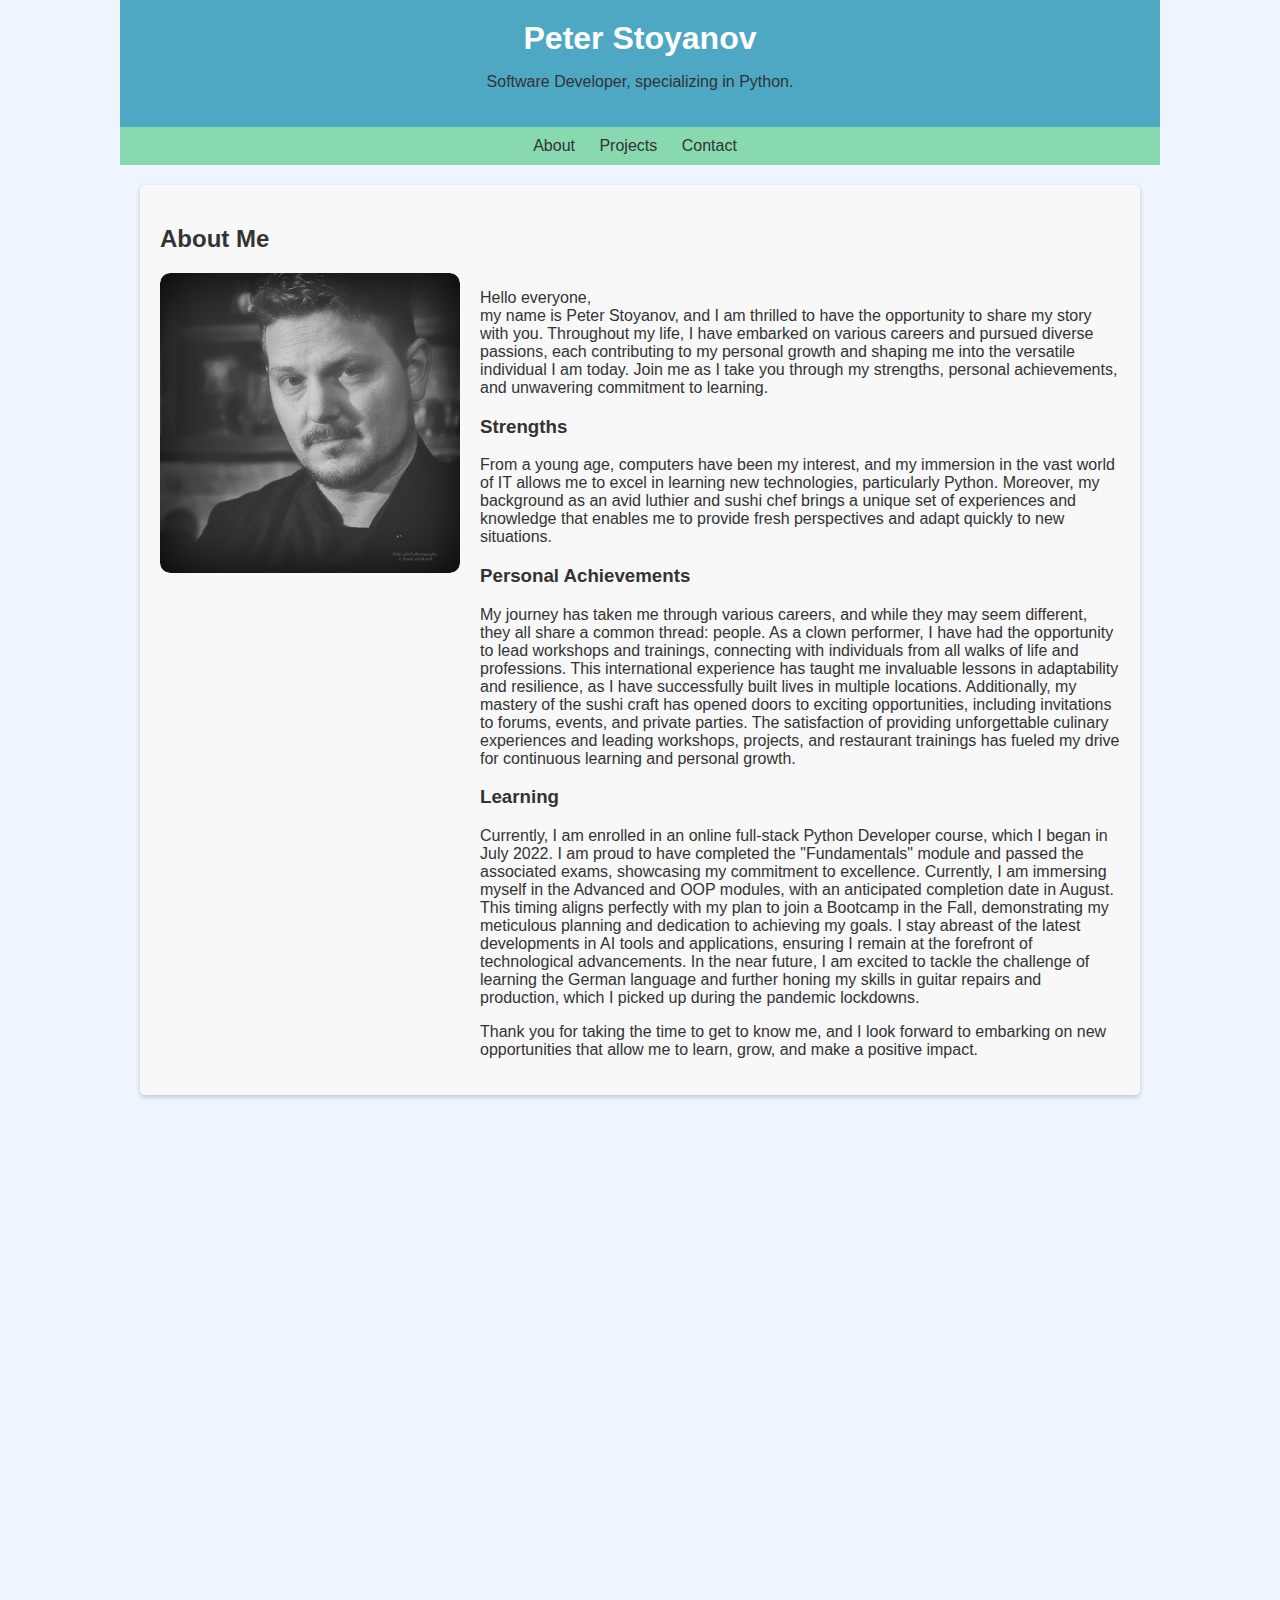
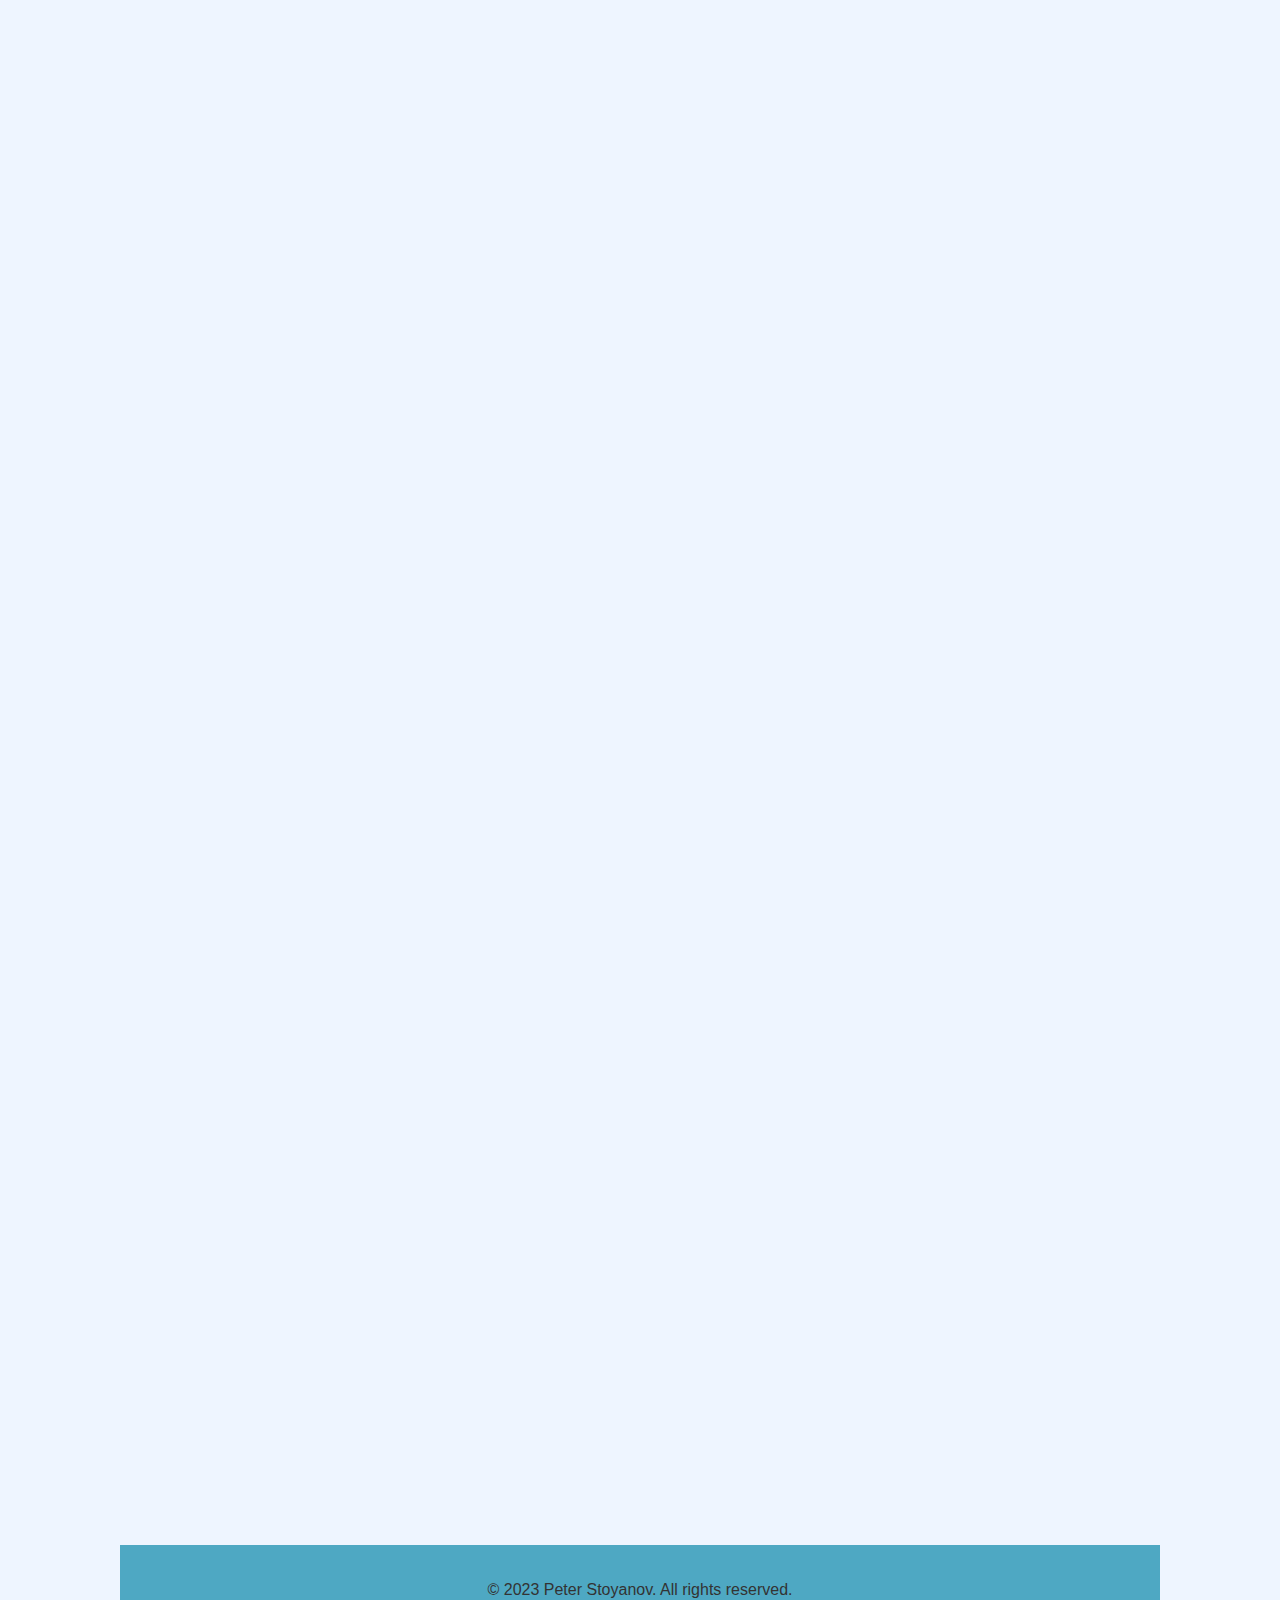
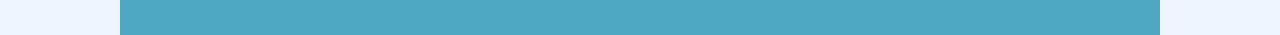
==== index.html @ 0bb3aa5d "Working on my portfolio" ====
<!DOCTYPE html>
<html xmlns="http://www.w3.org/1999/html">
<head>
    <title>Peter Stoyanov - Portfolio</title>
    <style>
    body {
  font-family: Arial, sans-serif;
  margin: 0;
  padding: 0;
  background-color: #eef5ff; /* Light blue background */
  color: #333;
  overflow-x: hidden;
  margin-left: 120px;
  margin-right: 120px;
}

header {
  background-color: #4ea8c3; /* Deep blue header background */
  padding: 20px;
  text-align: center;
  transition: background-color 0.5s;
}

h1 {
  margin: 0;
  color: #fff;
  transition: color 0.5s;
}

nav {
  background-color: #88d8b0;
  padding: 10px;
  transition: background-color 0.5s;
  position: sticky;
  top: 0;
  z-index: 999;
  display: flex;
  justify-content: center;
}

nav ul {
  list-style-type: none;
  margin: 0;
  padding: 0;
}

nav ul li {
  display: inline-block;
  margin-right: 10px;
}

nav ul li a {
  color: #333;
  text-decoration: none;
  padding: 5px;
  transition: color 0.5s;
}

section {
  padding: 20px;
  margin: 20px;
  background-color: #f8f8f8;
  border-radius: 5px;
  opacity: 0;
  transform: translateY(20px);
  transition: opacity 0.5s, transform 0.5s;
  box-shadow: 0 2px 5px rgba(0, 0, 0, 0.2);
}

h2 {
  color: #333;
}

footer {
  background-color: #4ea8c3; /* Deep blue footer background */
  padding: 20px;
  text-align: center;
  transition: background-color 0.7s;
}
.about-content {
  display: flex;
  align-items: flex-start;
}

.about-img {
  display: block;
  margin: 0 auto;
  max-width: 300px;
  position: relative;
  overflow: hidden;
  flex: 0 0 auto;
  margin-right: 20px;
  width: 100%;
  border-radius: 10px;
}


.about-text {
  flex: 1 1 auto;
}

.about-img::after {
  content: "";
  position: absolute;
  top: 0;
  left: 0;
  right: 0;
  bottom: 0;
  background-image: linear-gradient(to bottom right, rgba(255, 255, 255, 0.2), rgba(255, 255, 255, 0.2));
  filter: blur(30px);
  z-index: 1;
}

.about-img img {
  display: block;
  width: 100%;
  border-radius: 10px; /* Adjust the border-radius value to control the roundness of the edges */
}

.fade-in {
  opacity: 1;
  transform: translateY(0);
}

.project-content {
  display: flex;
  flex-direction: column;
  justify-content: center;
  align-items: center;
  text-align: center;
}

html {
  scroll-behavior: smooth;
}







    </style>
</head>
<body>
<header>
    <h1>Peter Stoyanov</h1>
    <p>Software Developer, specializing in Python.</p>
</header>

<nav>
    <ul>
        <li><a href="#about">About</a></li>
        <li><a href="#projects">Projects</a></li>
        <li><a href="#contact">Contact</a></li>
    </ul>
</nav>

<section id="about" style="text-align: left;">
    <h2>About Me</h2>

    <div class="about-content">
        <div class="about-img">
            <img src="peter_photo_clone.jpg" alt="Peter Stoyanov">
        </div>
        <div class="about-text">
            <p>
                Hello everyone,<br>
                my name is Peter Stoyanov, and I am thrilled to have the opportunity to share my story
                with you.
                Throughout my life, I have embarked on various careers and pursued diverse passions, each contributing
                to my
                personal growth and shaping me into the versatile individual I am today. Join me as I take you through
                my
                strengths, personal achievements, and unwavering commitment to learning.
            </p>
            <h3>Strengths</h3>
            <p>
                From a young age, computers have been my interest, and my immersion in the vast world of IT allows me to
                excel
                in learning new technologies, particularly Python. Moreover, my background as an avid luthier and sushi
                chef
                brings a unique set of experiences and knowledge that enables me to provide fresh perspectives and adapt
                quickly
                to new situations.
            </p>
            <h3>Personal Achievements</h3>
            <p>
                My journey has taken me through various careers, and while they may seem different, they all share a
                common
                thread: people. As a clown performer, I have had the opportunity to lead workshops and trainings,
                connecting
                with individuals from all walks of life and professions. This international experience has taught me
                invaluable
                lessons in adaptability and resilience, as I have successfully built lives in multiple locations.
                Additionally,
                my mastery of the sushi craft has opened doors to exciting opportunities, including invitations to
                forums,
                events, and private parties. The satisfaction of providing unforgettable culinary experiences and
                leading
                workshops, projects, and restaurant trainings has fueled my drive for continuous learning and personal
                growth.
            </p>
            <h3>Learning</h3>
            <p>
                Currently, I am enrolled in an online full-stack Python Developer course, which I began in July 2022. I
                am proud
                to have completed the "Fundamentals" module and passed the associated exams, showcasing my commitment to
                excellence. Currently, I am immersing myself in the Advanced and OOP modules, with an anticipated
                completion
                date in August. This timing aligns perfectly with my plan to join a Bootcamp in the Fall, demonstrating
                my
                meticulous planning and dedication to achieving my goals. I stay abreast of the latest developments in
                AI tools
                and applications, ensuring I remain at the forefront of technological advancements. In the near future,
                I am
                excited to tackle the challenge of learning the German language and further honing my skills in guitar
                repairs
                and production, which I picked up during the pandemic lockdowns.
            </p>
            <p>
                Thank you for taking the time to get to know me, and I look forward to embarking on new opportunities
                that allow
                me to learn, grow, and make a positive impact.
            </p>
        </div>
    </div>
</section>


<section id="projects">
    <h2>Projects</h2>

    <div class="project">
        <div class="project-content">
            <img src="pong_thumbnail_photo.png" alt="Project 1 Thumbnail" width="400" height="400">
            <h3>The Game of Pong</h3>
        </div>
        <p>
            <strong>Description:</strong><br>
            The Pong game you shared is a simple implementation of the classic Pong game using Python and the Turtle
            graphics library.
        </p>
        <p>
            <strong>Libraries Used:</strong> <br>
            <strong>Turtle:</strong><br> The Turtle library is a built-in Python library that provides a simple way to
            create graphics and animations. It is used in this game to create the game window, paddles, ball, and handle
            the game's animation and movement.<br><br>
            <strong>OS:</strong> <br>The OS library is used to manage the sounds in the game.<br><br>
        </p>
        <p>
            <strong>Techniques Employed:</strong><br><br>
            <strong>Game Loop:</strong><br>
            The main game loop is a while loop that continuously updates the game state and
            handles user input. It ensures that the game runs smoothly by updating the positions of the paddles and
            ball, detecting collisions, and updating the scores.<br><br>
            <strong>Keyboard Input:</strong><br>
            The game captures keyboard input using the wn.onkeypress() function from
            the Turtle library.<br>
            <br>
            <strong>Collision Detection:</strong><br>
            The game checks for collisions between the ball and the paddles, as well as the ball and the top/bottom
            boundaries of the game window. This allows the ball to bounce off the paddles and walls.<br><br>
            <strong>Score Tracking:</strong><br>
            The game keeps track of the score for each player (Player A and Player B)
            using the score_a and score_b variables. The scores are displayed on the screen using the Turtle library's
            pen object.<br><br>
            <strong>Sound Effects:</strong> The game incorporates sound effects using the os.system() function to play
            audio files when certain events occur, such as the ball hitting the paddles, scoring points, or the game
            ending.<br>
        </p>

        <p>
            To play the game, follow these steps:<br><br>
        <ol>
            <li>Install PyCharm: PyCharm is an Integrated Development Environment (IDE) for Python. You can download and
                install PyCharm from the official website <a href="https://www.jetbrains.com/pycharm/">here</a>. Choose
                the appropriate version for your operating system and follow the installation instructions.
            </li>
            <br>
            <li>Install Python: Python is the programming language used to run the game. You can download Python from
                the official Python website <a href="https://www.python.org/">here</a>. Choose the latest stable version
                for your operating system and follow the installation instructions.
            </li>
            <br>
            <li>Install the required libraries: The game requires the Turtle library, which is a built-in library in
                Python. There is no need to install it separately.
            </li>
            <br>
            <li>Open the game in PyCharm: Once you have PyCharm and Python installed, open PyCharm and create a new
                Python project. Copy the code for the Pong game into a new Python file in your project.
            </li>
            <br>
            <li>Run the game: In PyCharm, click the Run button or press the designated hotkey to run the game. The game
                window should open, and you can start playing by using the keyboard controls specified in the code.
            </li>
        </ol>
        </p>
        <a href="https://github.com/PeterStoyanov83/PONG" target="_blank">Link to the GitHub source code</a>
    </div>
    <hr style="border: none; border-top: 2px solid #ccc; margin: 20px 0;">
    <div class="project">
        <div class="project-content">
            <img src="rpsls_game_thumbnail.png" alt="Project 2 Thumbnail" width="400" height="400">
            <h3>Rock Paper Scissors Lizard Spock</h3>
        </div>
        <p>
            <strong>Description:</strong><br>
            The Rock Paper Scissors Lizard Spock game is an expanded version of the classic Rock Paper Scissors
            game, adding two additional options: Lizard and Spock. This game allows you to compete against the
            computer by choosing one of the available moves and seeing who wins based on the rules of the game.
        </p>
        <p>
            <strong>Libraries Used:</strong><br>
            <strong>termcolor:</strong> The termcolor library is used to add colored output to the terminal. It
            provides functions like `colored()` and `cprint()` to print text in different colors. It is used in this
            game to enhance the visual display of the game results.
        </p>
        <p>
            <strong>Techniques Employed:</strong><br>
            <strong>Random Number Generation:</strong> The `random` module is used to generate a random number
            between 1 and 5, representing the computer's move. This ensures a random selection of moves for the
            computer.<br>
            <strong>Dictionary Lookup:</strong> A dictionary is used to map the generated random number to the
            corresponding move (Rock, Paper, Scissors, Lizard, or Spock). This lookup technique allows for efficient and
            concise retrieval of the computer's move.<br>
            <strong>Conditional Statements:</strong> The game uses conditional statements (if-elif-else) to determine
            the
            outcome of each round based on the chosen moves. It compares the player's move and the computer's move to
            determine the winner or if it's a draw.<br>
            <strong>Score Tracking:</strong> The game keeps track of the player's and computer's points using the
            `PLAYER_POINTS` and `COMPUTER_POINTS` variables. Points are incremented based on the outcome of each
            round.<br>
            <strong>User Input:</strong> The game prompts the player to choose a move by entering a command (r, p, s, l,
            o)
            corresponding to Rock, Paper, Scissors, Lizard, or Spock. The `input()` function is used to capture the
            user's input.<br>
        </p>
        <p>
            To play the game, follow these steps:<br>
            1. Run the Python script in your preferred Python environment.<br>
            2. The game will prompt you to choose a move by entering the corresponding command (r, p, s, l, o).<br>
            3. The computer will randomly select a move.<br>
            4. The game will display the computer's move and determine the winner or if it's a draw.<br>
            5. The player's and computer's points will be updated based on the outcome.<br>
            6. You can choose to play another round by entering 'y' or exit the game by entering 'n'.<br>
        </p>
        <a href="https://github.com/PeterStoyanov83/RockPaperSissorsLizardSpock" target="_blank">Link to the GitHub
            source code</a>
    </div>
    <hr style="border: none; border-top: 2px solid #ccc; margin: 20px 0;">

    <div class="project">
        <div class="project-content">
            <img src="basic_calc_thumbnail.png" alt="Calculator Machine Thumbnail" width="400" height="400">
            <h3>Calculator Machine</h3>
        </div>
        <p>
            <strong>Description:</strong><br>
            The Calculator Machine is a simple command-line calculator program that allows users to perform basic
            arithmetic operations such as addition, subtraction, multiplication, and division. It was created by Peter
            Stoyanov and inspired by the SoftUni Fundamentals course taught by lecturer M. Zahariev.
        </p>
        <p>
            <strong>To use the Calculator Machine, follow these steps:</strong>
        </p>
        <ol>
            <li>Run the Python script in your preferred Python environment.</li>
            <li>Choose one of the available options:</li>
            <ul>
                <li>1 - Addition</li>
                <li>2 - Subtraction</li>
                <li>3 - Multiplication</li>
                <li>4 - Division</li>
                <li>5 - Exit</li>
            </ul>
            <li>Enter the first number.</li>
            <li>Enter the second number.</li>
            <li>The program will perform the selected operation and display the result.</li>
            <li>Repeat the process or choose option 5 to exit the program.</li>
        </ol>
        <a href="https://github.com/PeterStoyanov83/basic_calculator" target="_blank">Link to the GitHub source code</a>
    </div>
</section>

<section id="contact">
    <h2>Contact Me</h2>
    <p class="fade-in">
        Peter Stoyanov<br><br>
        Email: peterstoyanov83@gmail.com<br>

    </p>
</section>

<footer>
    <p>&copy; 2023 Peter Stoyanov. All rights reserved.</p>
</footer>

<script>
    function fadeInElements() {
      const sections = document.querySelectorAll("section");

      sections.forEach(section => {
        const sectionTop = section.getBoundingClientRect().top;

        if (sectionTop < window.innerHeight * 0.8) {
          section.classList.add("fade-in");
        }
      });
    }

    window.addEventListener("scroll", fadeInElements);
    window.addEventListener("load", fadeInElements);







</script>
</body>
</html>
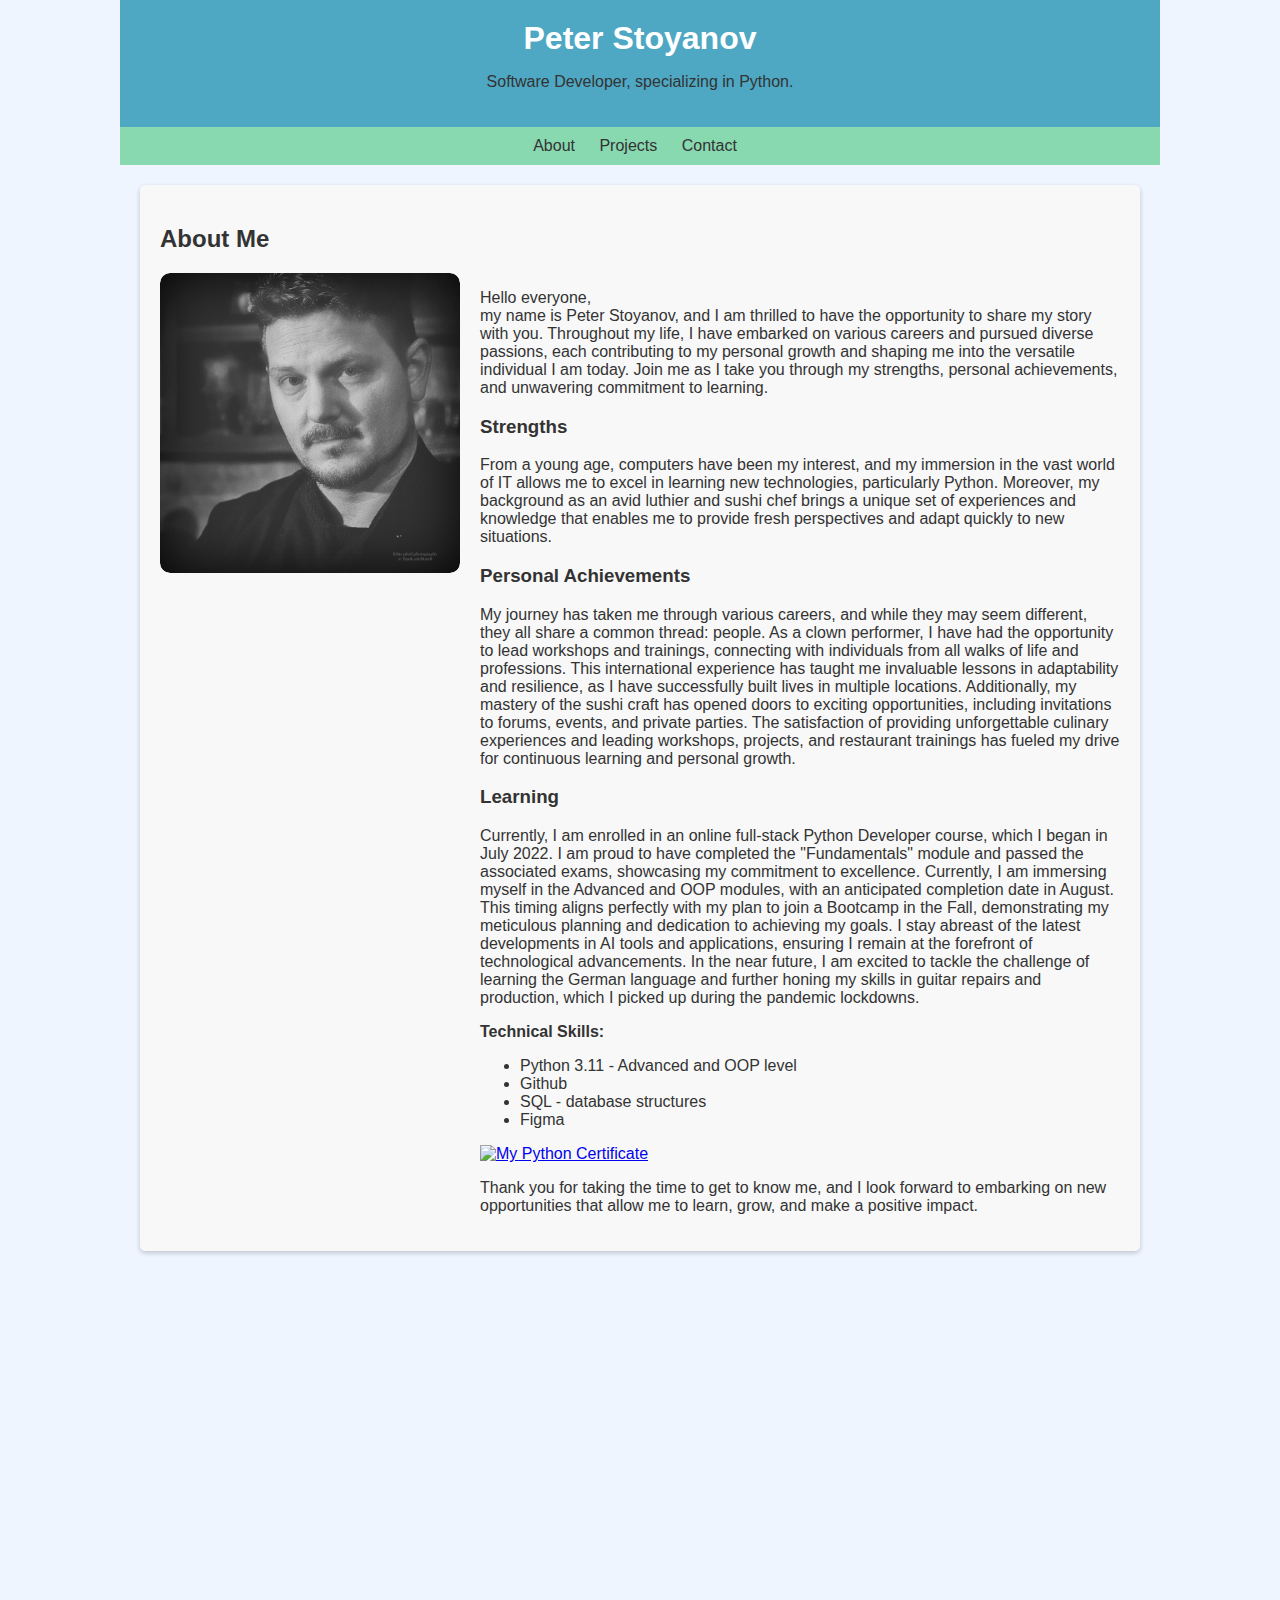
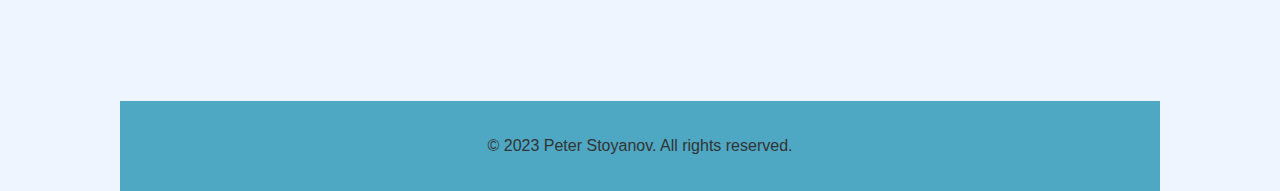
==== commit 9fd6153c: "Working on my portfolio" ====
--- a/index.html
+++ b/index.html
@@ -133,6 +133,9 @@
 html {
   scroll-behavior: smooth;
 }
+
+
+
 
 
 
@@ -204,25 +207,38 @@
             <h3>Learning</h3>
             <p>
                 Currently, I am enrolled in an online full-stack Python Developer course, which I began in July 2022. I
-                am proud
-                to have completed the "Fundamentals" module and passed the associated exams, showcasing my commitment to
+                am proud to have completed the "Fundamentals" module and passed the associated exams, showcasing my
+                commitment to
                 excellence. Currently, I am immersing myself in the Advanced and OOP modules, with an anticipated
-                completion
-                date in August. This timing aligns perfectly with my plan to join a Bootcamp in the Fall, demonstrating
-                my
+                completion date in August. This timing aligns perfectly with my plan to join a Bootcamp in the Fall,
+                demonstrating my
                 meticulous planning and dedication to achieving my goals. I stay abreast of the latest developments in
-                AI tools
-                and applications, ensuring I remain at the forefront of technological advancements. In the near future,
-                I am
-                excited to tackle the challenge of learning the German language and further honing my skills in guitar
-                repairs
-                and production, which I picked up during the pandemic lockdowns.
-            </p>
+                AI tools and applications, ensuring I remain at the forefront of technological advancements. In the near
+                future, I am excited to tackle the challenge of learning the German language and further honing my
+                skills in guitar repairs and production, which I picked up during the pandemic lockdowns.
+            </p>
+
+            <strong>Technical Skills:</strong>
+            <ul>
+                <li>Python 3.11 - Advanced and OOP level</li>
+                <li>Github</li>
+                <li>SQL - database structures</li>
+                <li>Figma</li>
+
+            </ul>
+            </p>
+            <a href="https://softuni.bg/certificates/details/173909/47301bb5" target="_blank">
+                <img src="thumbnail_image.jpg" alt="My Python Certificate" width="200" height="200">
+            </a>
+
+
             <p>
                 Thank you for taking the time to get to know me, and I look forward to embarking on new opportunities
                 that allow
                 me to learn, grow, and make a positive impact.
             </p>
+
+
         </div>
     </div>
 </section>
@@ -415,9 +431,6 @@
 
 
 
-
-
-
 </script>
 </body>
 </html>
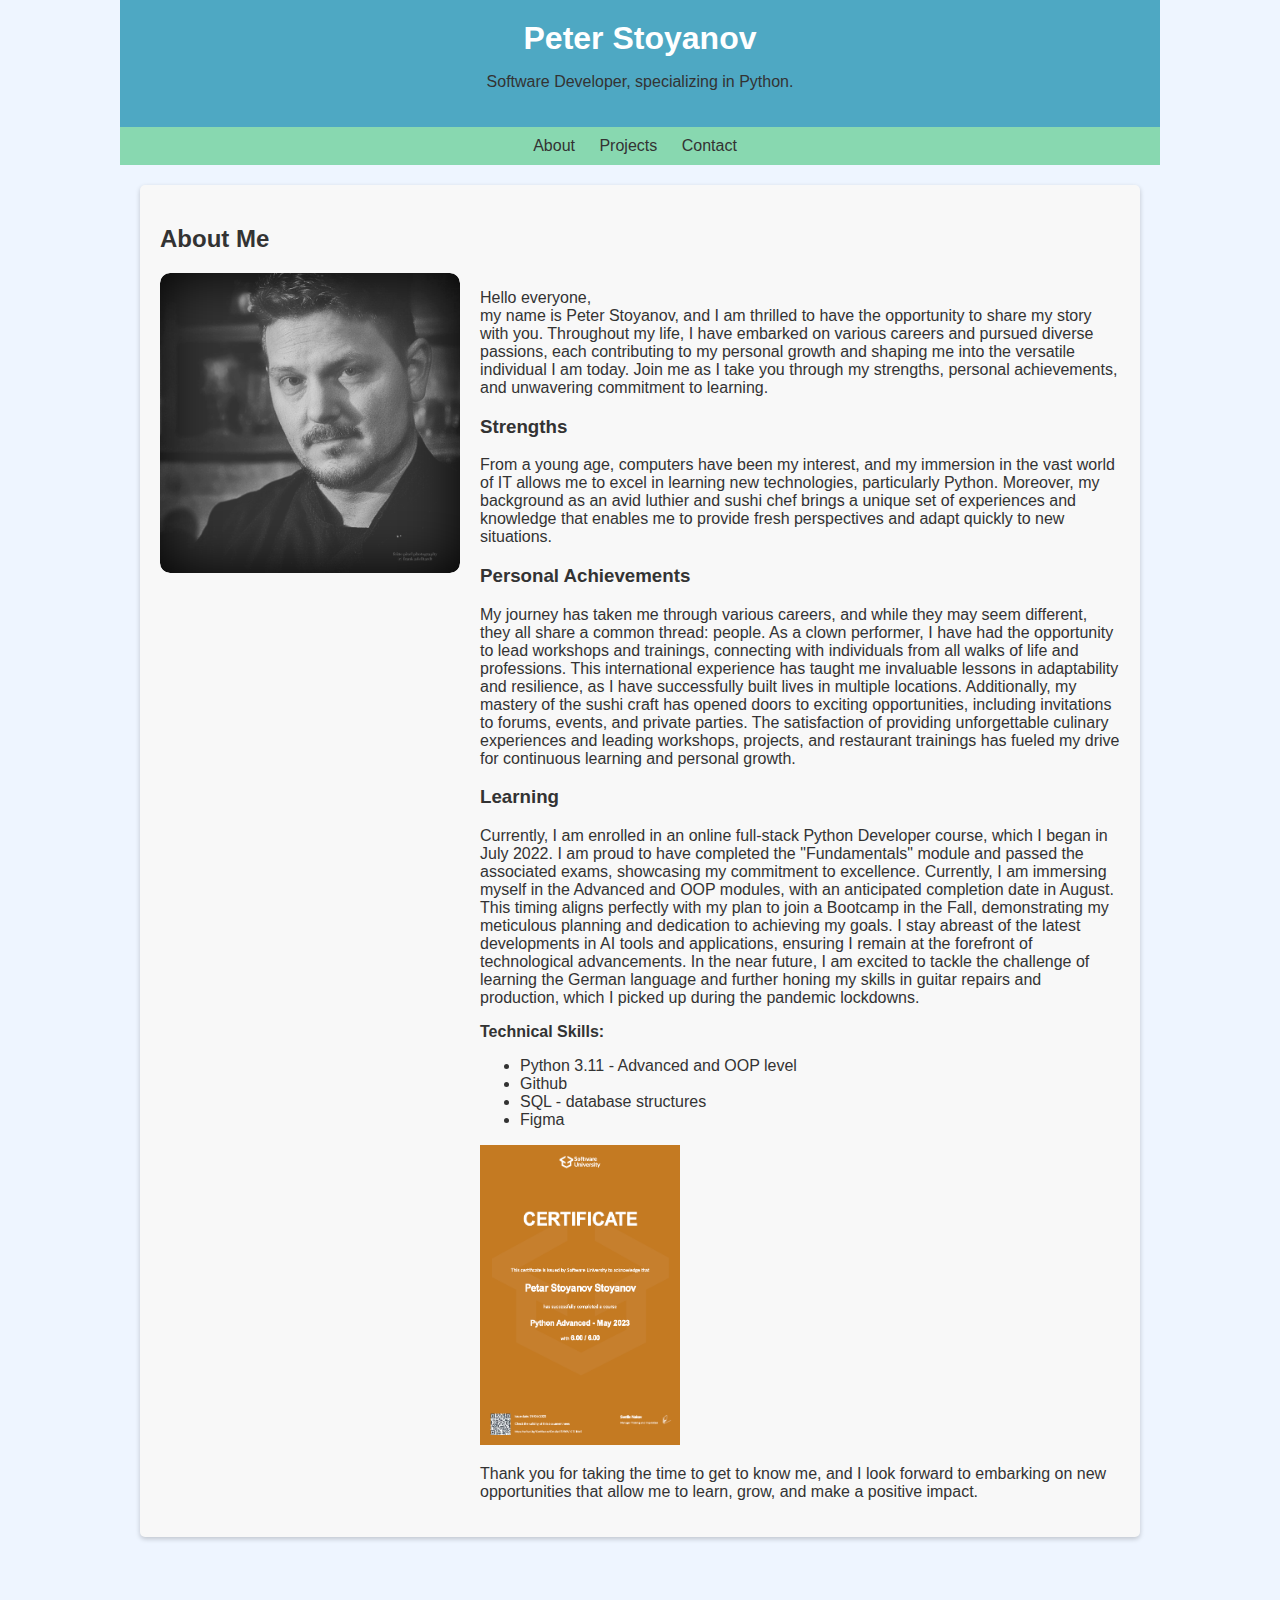
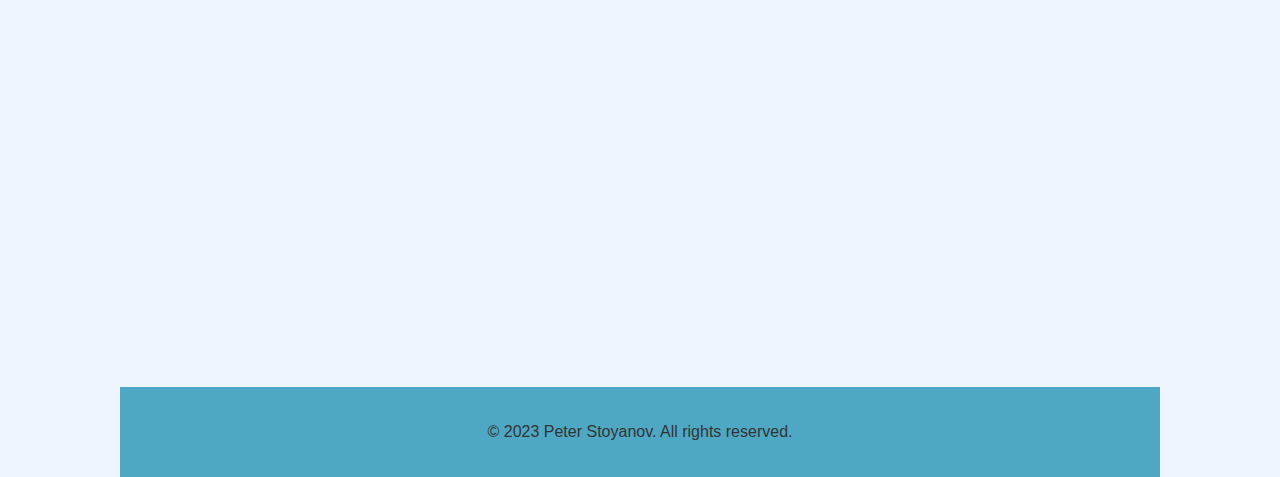
==== commit 15d00087: "Working on my portfolio" ====
--- a/index.html
+++ b/index.html
@@ -116,7 +116,17 @@
   width: 100%;
   border-radius: 10px; /* Adjust the border-radius value to control the roundness of the edges */
 }
-
+.certificate-link {
+  display: inline-block;
+}
+
+.certificate-link img {
+  transition: box-shadow 0.3s;
+}
+
+.certificate-link:hover img {
+  box-shadow: 0 0 10px rgba(255, 255, 255, 0.5);
+}
 .fade-in {
   opacity: 1;
   transform: translateY(0);
@@ -133,13 +143,6 @@
 html {
   scroll-behavior: smooth;
 }
-
-
-
-
-
-
-
 
 
 
@@ -227,8 +230,8 @@
 
             </ul>
             </p>
-            <a href="https://softuni.bg/certificates/details/173909/47301bb5" target="_blank">
-                <img src="thumbnail_image.jpg" alt="My Python Certificate" width="200" height="200">
+            <a href="https://softuni.bg/certificates/details/173909/47301bb5" target="_blank" class="certificate-link">
+                <img src="certificate.png" alt="My Python Certificate" width="200" height="300">
             </a>
 
 
@@ -431,6 +434,7 @@
 
 
 
+
 </script>
 </body>
 </html>
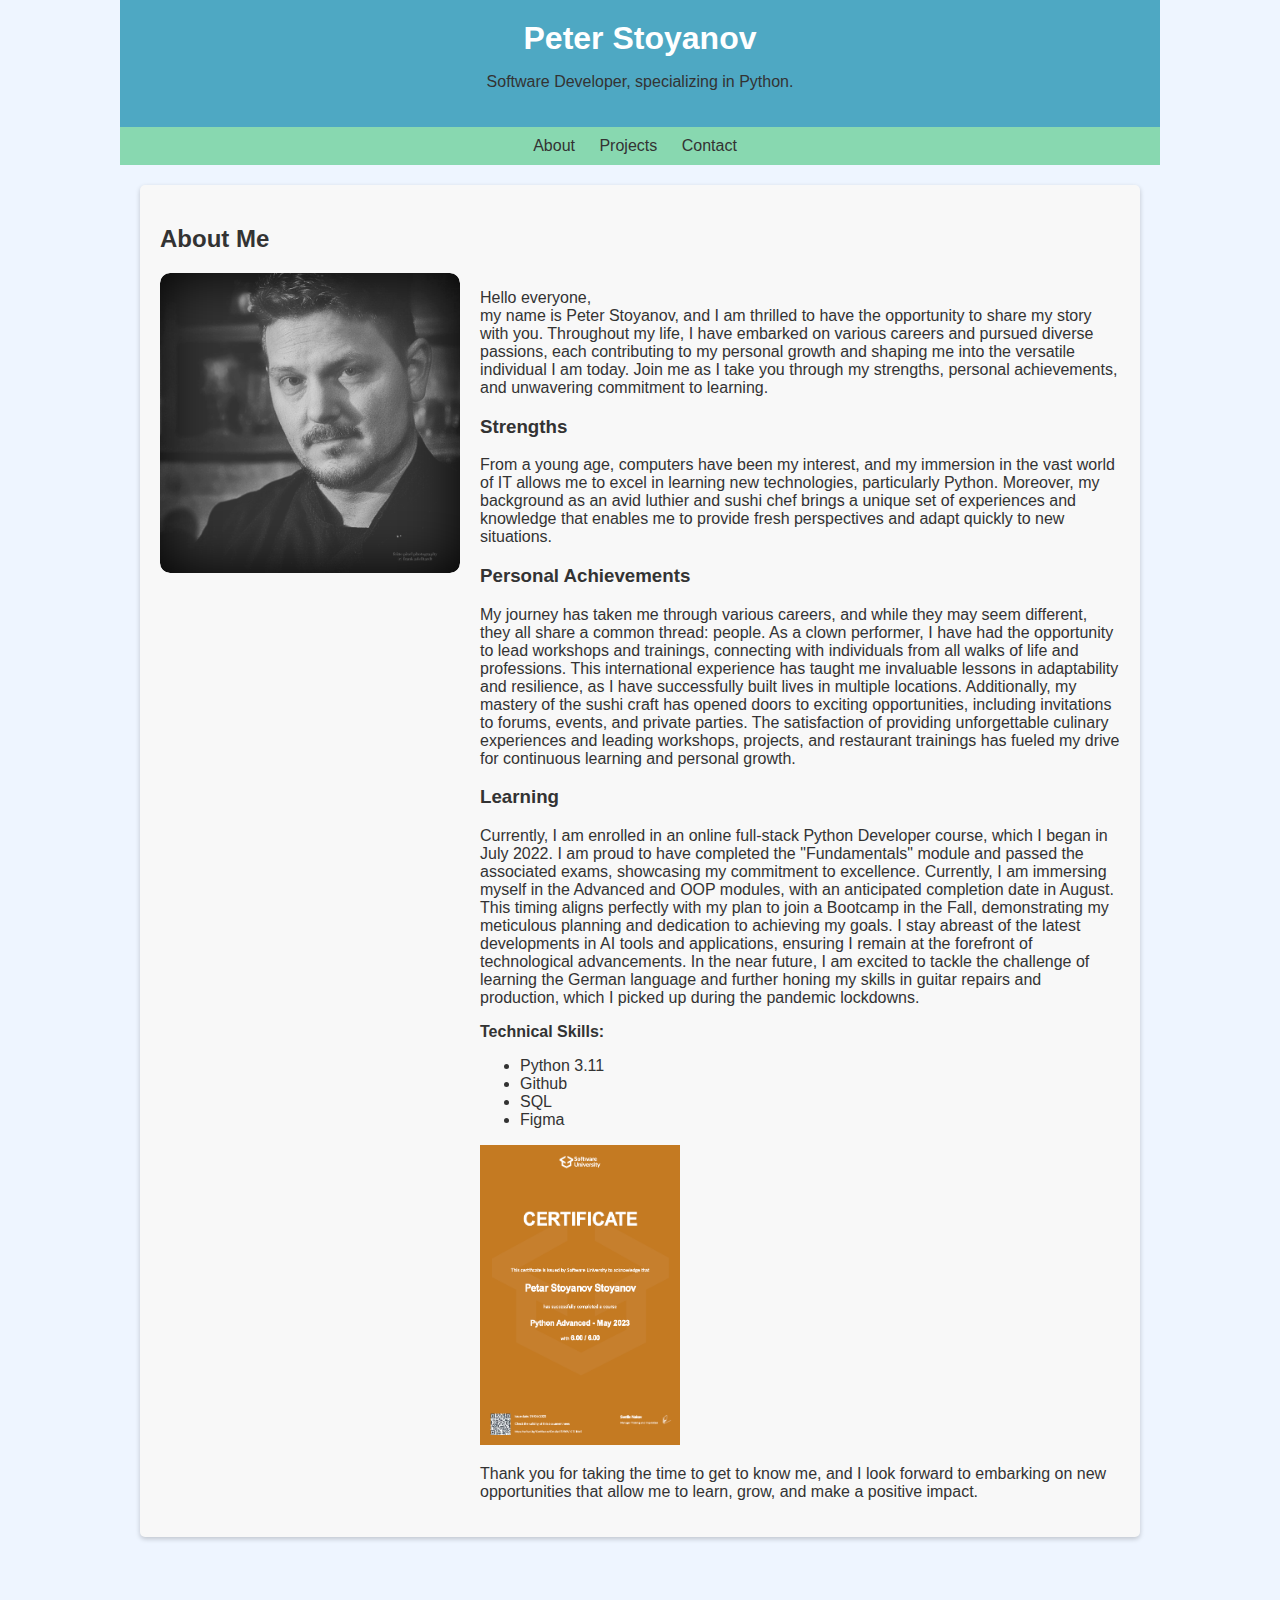
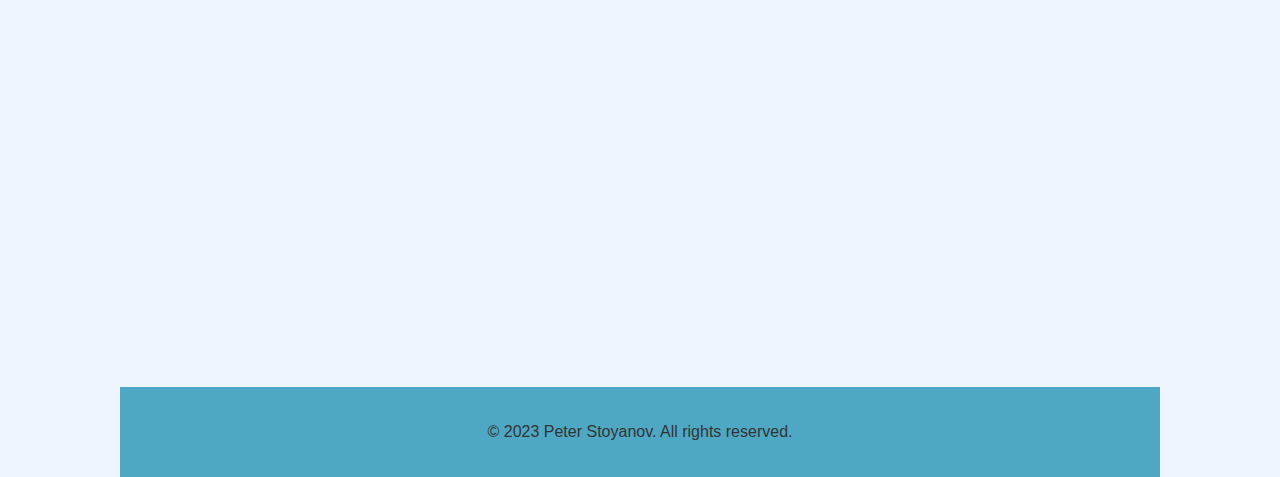
==== commit adf1cca5: "Working on my portfolio" ====
--- a/index.html
+++ b/index.html
@@ -223,9 +223,9 @@
 
             <strong>Technical Skills:</strong>
             <ul>
-                <li>Python 3.11 - Advanced and OOP level</li>
+                <li>Python 3.11</li>
                 <li>Github</li>
-                <li>SQL - database structures</li>
+                <li>SQL</li>
                 <li>Figma</li>
 
             </ul>
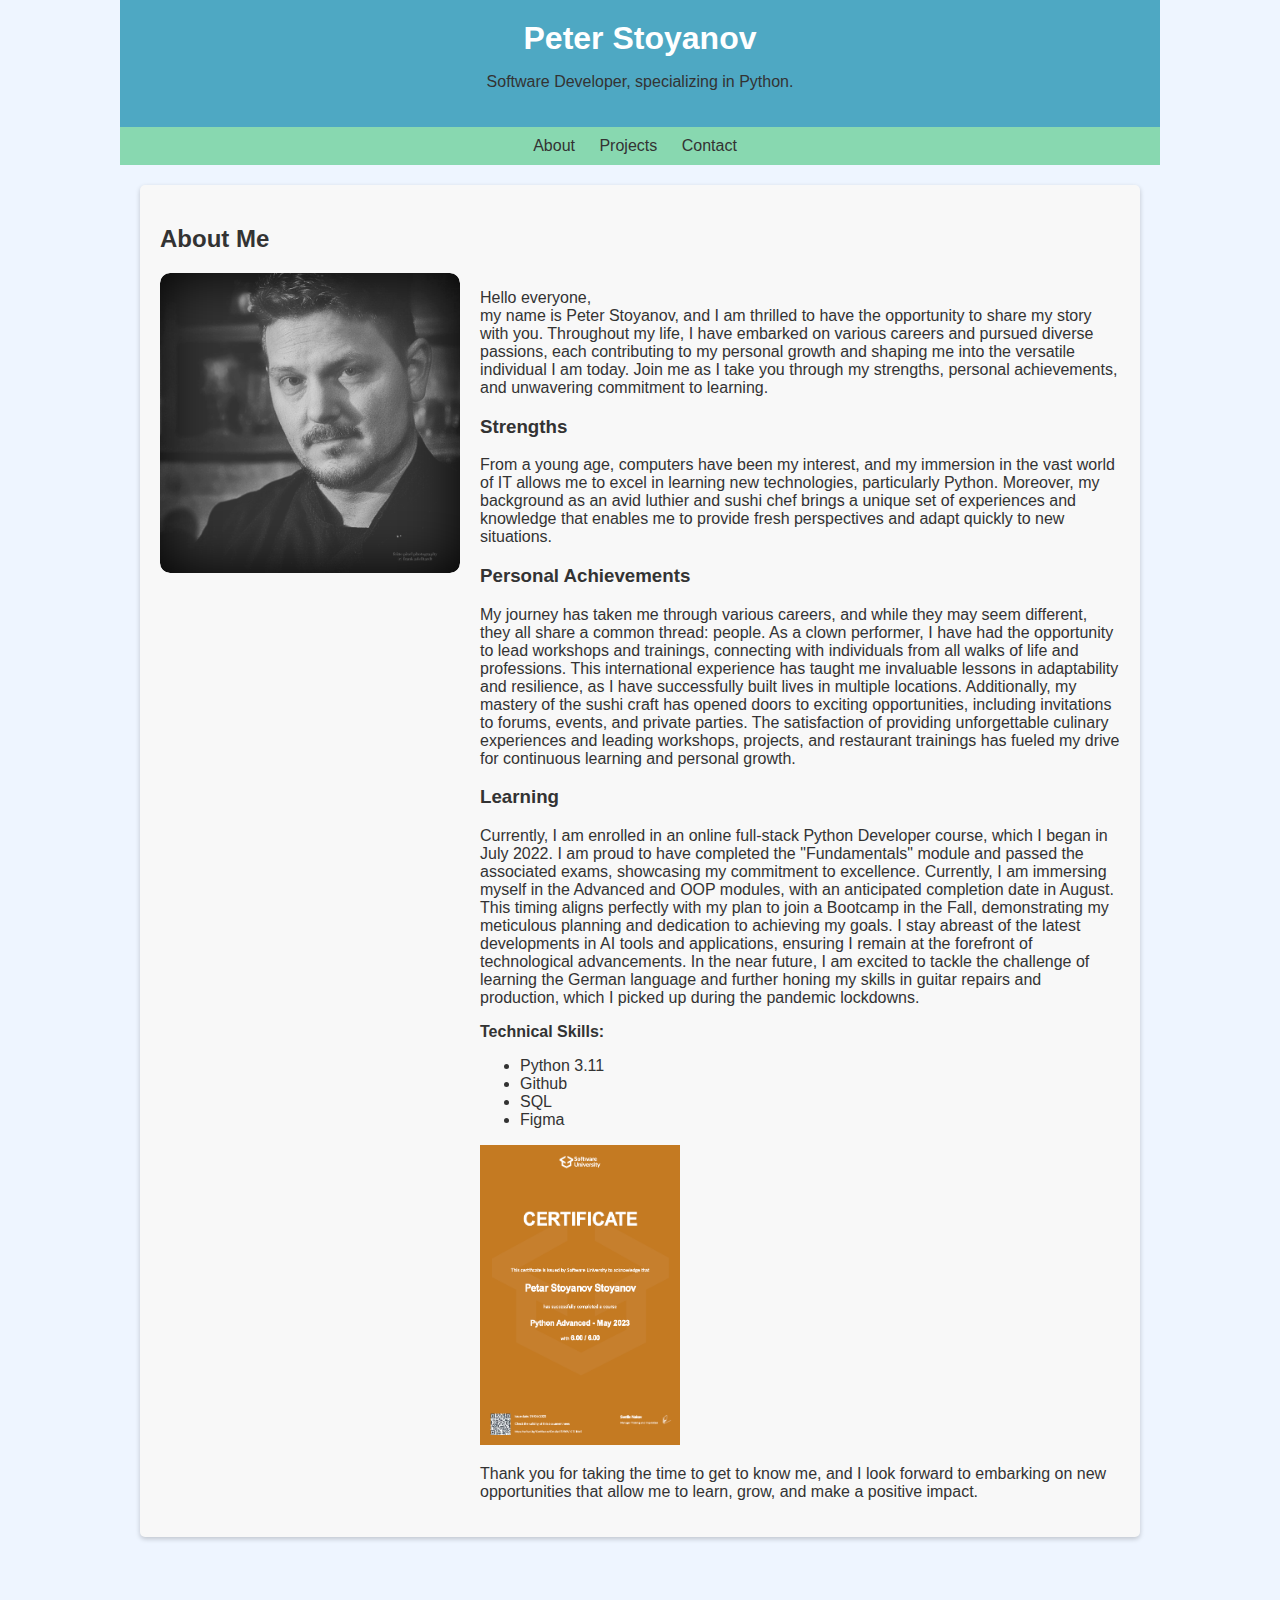
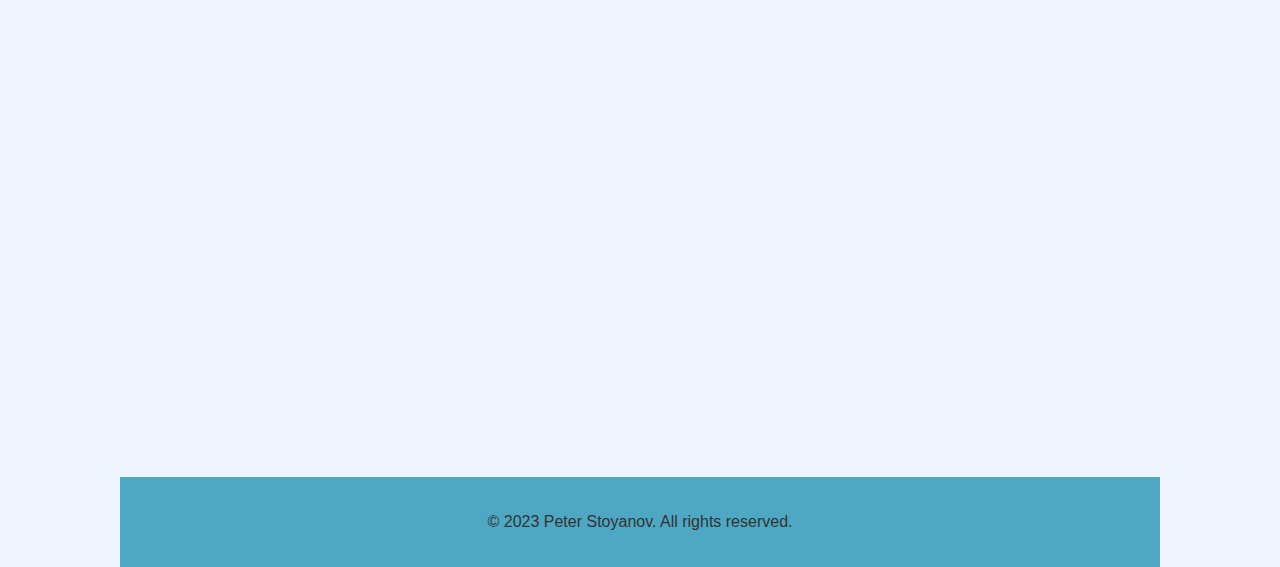
==== commit 5173c3fc: "Working on my portfolio" ====
--- a/index.html
+++ b/index.html
@@ -339,21 +339,21 @@
             <strong>Techniques Employed:</strong><br>
             <strong>Random Number Generation:</strong> The `random` module is used to generate a random number
             between 1 and 5, representing the computer's move. This ensures a random selection of moves for the
-            computer.<br>
+            computer.<br><br>
             <strong>Dictionary Lookup:</strong> A dictionary is used to map the generated random number to the
             corresponding move (Rock, Paper, Scissors, Lizard, or Spock). This lookup technique allows for efficient and
-            concise retrieval of the computer's move.<br>
+            concise retrieval of the computer's move.<br><br>
             <strong>Conditional Statements:</strong> The game uses conditional statements (if-elif-else) to determine
             the
             outcome of each round based on the chosen moves. It compares the player's move and the computer's move to
-            determine the winner or if it's a draw.<br>
+            determine the winner or if it's a draw.<br><br>
             <strong>Score Tracking:</strong> The game keeps track of the player's and computer's points using the
             `PLAYER_POINTS` and `COMPUTER_POINTS` variables. Points are incremented based on the outcome of each
-            round.<br>
+            round.<br><br>
             <strong>User Input:</strong> The game prompts the player to choose a move by entering a command (r, p, s, l,
             o)
             corresponding to Rock, Paper, Scissors, Lizard, or Spock. The `input()` function is used to capture the
-            user's input.<br>
+            user's input.<br><br>
         </p>
         <p>
             To play the game, follow these steps:<br>
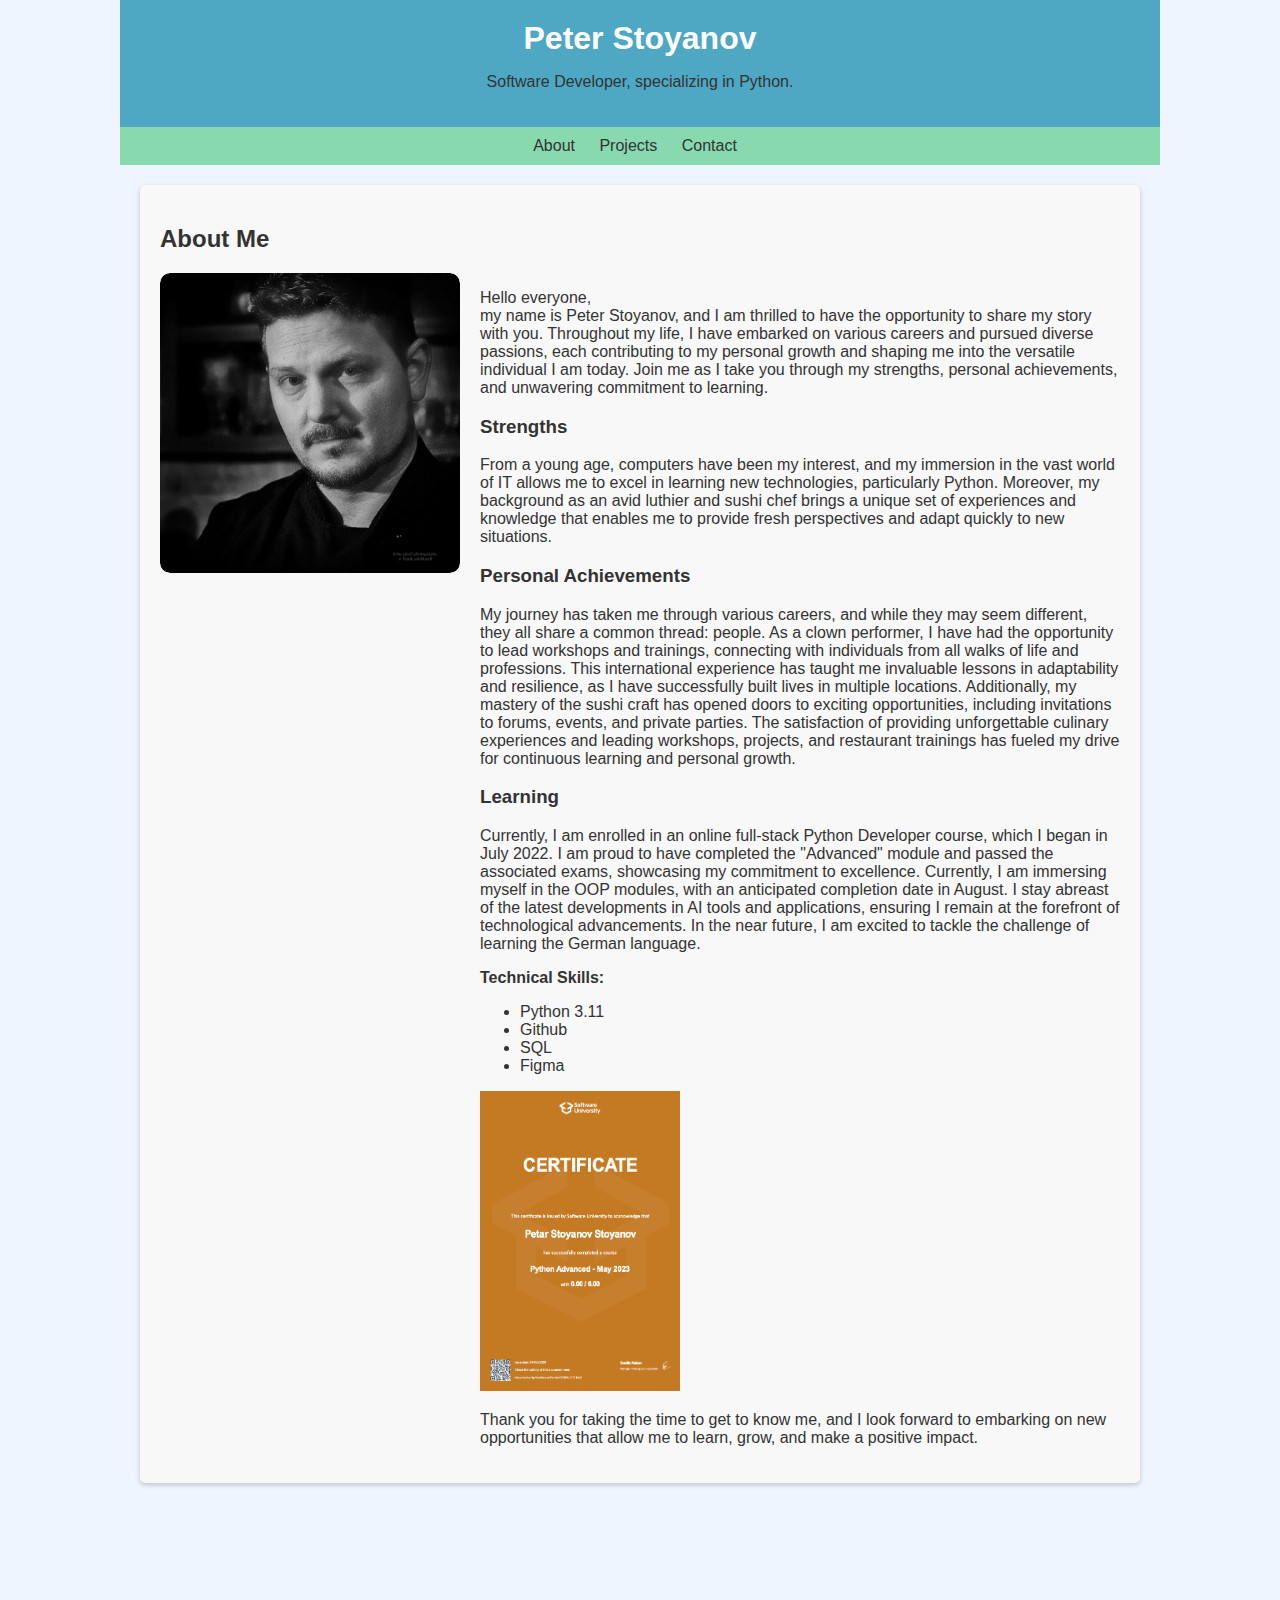
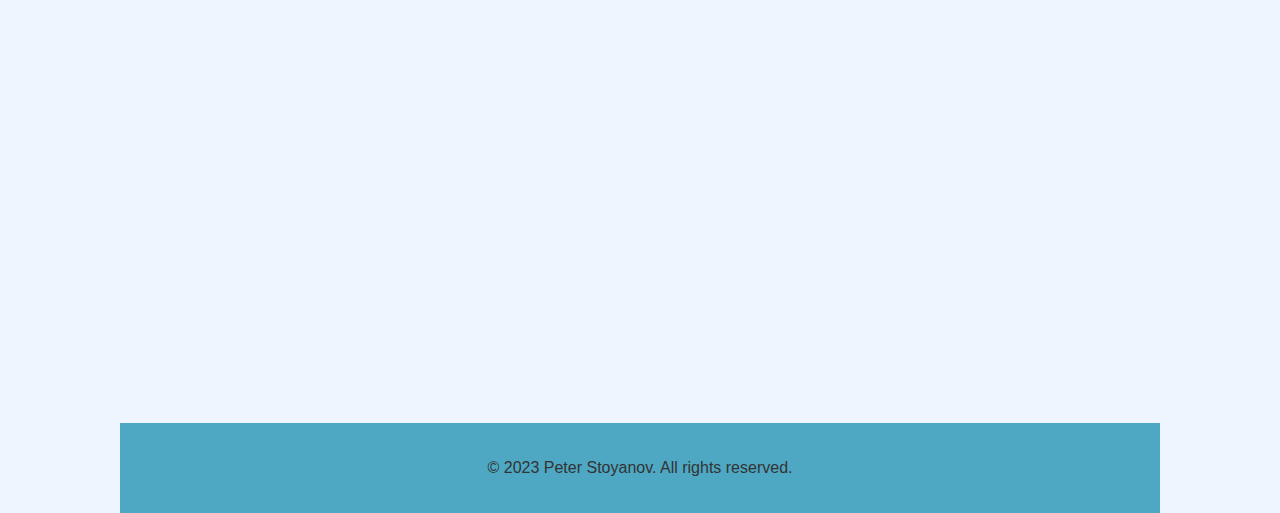
==== commit fa5a6212: "Working on my portfolio" ====
--- a/index.html
+++ b/index.html
@@ -1,5 +1,5 @@
 <!DOCTYPE html>
-<html xmlns="http://www.w3.org/1999/html">
+<html>
 <head>
     <title>Peter Stoyanov - Portfolio</title>
     <style>
@@ -39,12 +39,14 @@
 }
 
 nav ul {
+   /*unordered list within the navigation menu*/
   list-style-type: none;
   margin: 0;
   padding: 0;
 }
 
 nav ul li {
+/* list within the navigation menu*/
   display: inline-block;
   margin-right: 10px;
 }
@@ -106,8 +108,6 @@
   left: 0;
   right: 0;
   bottom: 0;
-  background-image: linear-gradient(to bottom right, rgba(255, 255, 255, 0.2), rgba(255, 255, 255, 0.2));
-  filter: blur(30px);
   z-index: 1;
 }
 
@@ -125,7 +125,7 @@
 }
 
 .certificate-link:hover img {
-  box-shadow: 0 0 10px rgba(255, 255, 255, 0.5);
+  box-shadow: 0 0 10px rgba(255, 255, 255, 0.1);
 }
 .fade-in {
   opacity: 1;
@@ -210,15 +210,12 @@
             <h3>Learning</h3>
             <p>
                 Currently, I am enrolled in an online full-stack Python Developer course, which I began in July 2022. I
-                am proud to have completed the "Fundamentals" module and passed the associated exams, showcasing my
+                am proud to have completed the "Advanced" module and passed the associated exams, showcasing my
                 commitment to
-                excellence. Currently, I am immersing myself in the Advanced and OOP modules, with an anticipated
-                completion date in August. This timing aligns perfectly with my plan to join a Bootcamp in the Fall,
-                demonstrating my
-                meticulous planning and dedication to achieving my goals. I stay abreast of the latest developments in
+                excellence. Currently, I am immersing myself in the OOP modules, with an anticipated
+                completion date in August. I stay abreast of the latest developments in
                 AI tools and applications, ensuring I remain at the forefront of technological advancements. In the near
-                future, I am excited to tackle the challenge of learning the German language and further honing my
-                skills in guitar repairs and production, which I picked up during the pandemic lockdowns.
+                future, I am excited to tackle the challenge of learning the German language.
             </p>
 
             <strong>Technical Skills:</strong>
